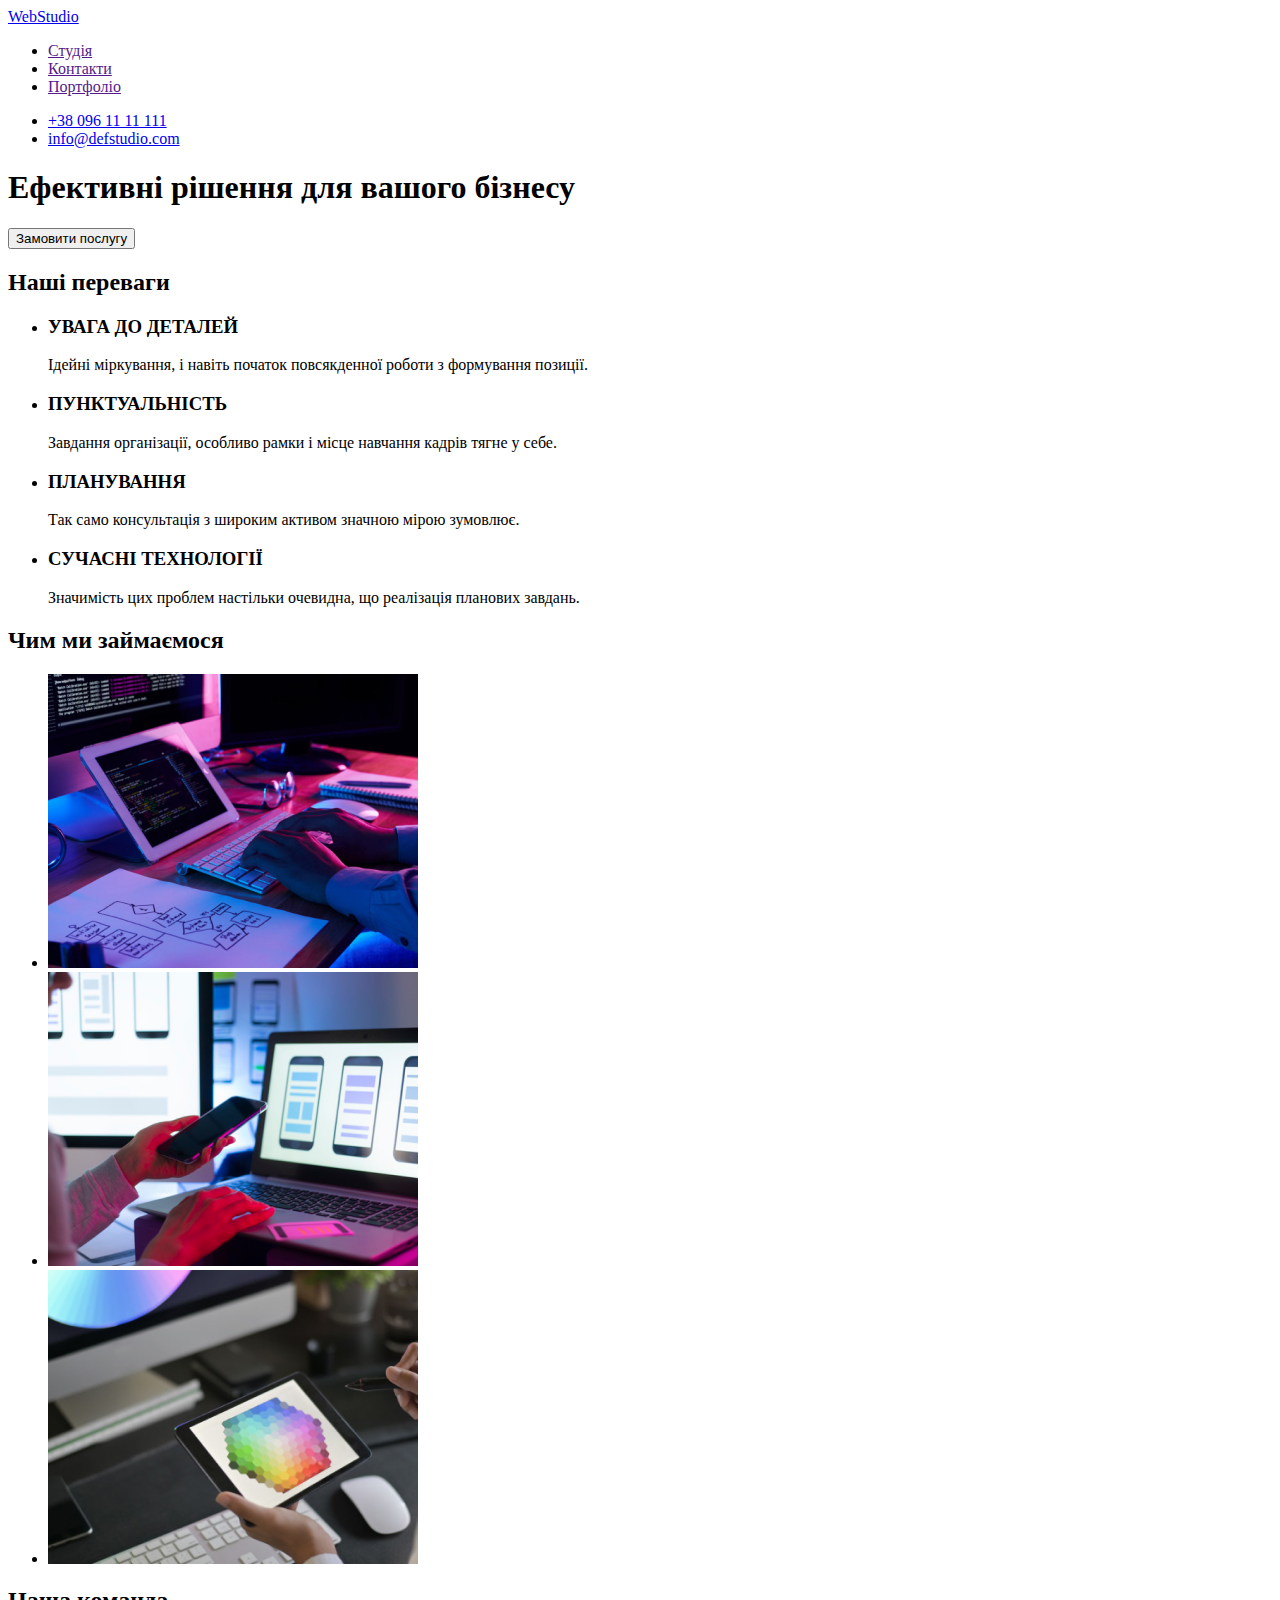
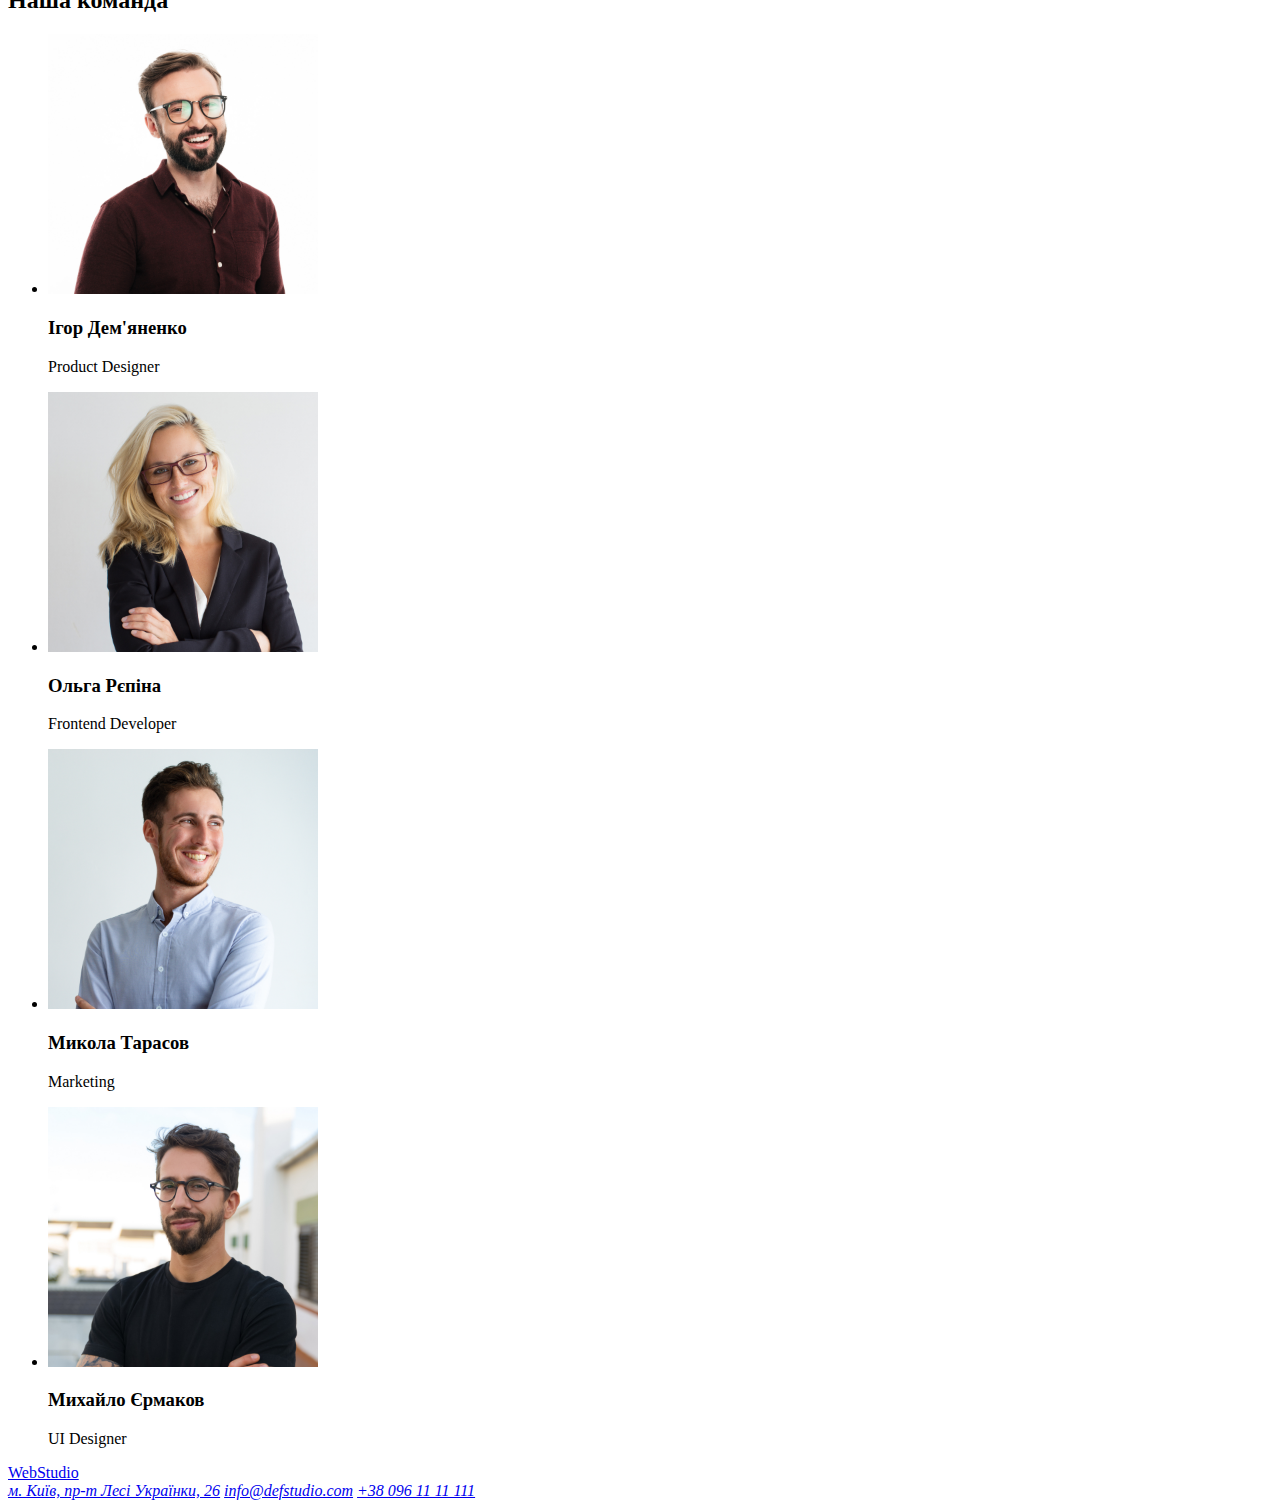
==== index.html @ a8e86a7c "adding required files" ====
<!DOCTYPE html>
<html lang="en">
<head>
    <meta charset="UTF-8">
    <meta http-equiv="X-UA-Compatible" content="IE=edge">
    <meta name="viewport" content="width=device-width, initial-scale=1.0">
    <title>Document</title>
</head>
<body>
    <header> 
        <nav>
            <a href="./index.html">
                WebStudio
            </a>
            <ul>
                <li>
                    <a href="">Студія</a>
                </li>
                <li>
                    <a href="">Контакти</a>
                </li>
                <li>
                    <a href="">Портфоліо</a>
                </li>
            </ul>
        </nav>
        <ul>
            <li>
                <a href="tel:+380961111111">+38 096 11 11 111</a>
            </li>
            <li>
                <a href="mailto:info@defstudio.com" lang="en">info@defstudio.com</a>
            </li>
        </ul>
    </header>
    <main>
        <section>
            <h1>Ефективні рішення для вашого бізнесу</h1>
            <button type ="button">Замовити послугу</button>
        </section>
        <section>
            <h2>Наші переваги</h2>
            <ul>
                <li>
                    <h3>УВАГА ДО ДЕТАЛЕЙ</h3>
                    <p>Ідейні міркування, і навіть початок повсякденної роботи з формування позиції.</p>
                </li>
                <li>
                    <h3>ПУНКТУАЛЬНІСТЬ</h3>
                    <p>Завдання організації, особливо рамки і місце навчання кадрів тягне у себе.</p>
                </li>
                <li>
                    <h3>ПЛАНУВАННЯ</h3>
                    <p>Так само консультація з широким активом значною мірою зумовлює.</p>
                </li>
                <li>
                    <h3>СУЧАСНІ ТЕХНОЛОГІЇ</h3>
                    <p>Значимість цих проблем настільки очевидна, що реалізація планових завдань.</p>
                </li>
            </ul>
        </section>
        <section>
            <h2>Чим ми займаємося</h2>
            <ul>
                <li>
                    <img src="./images/img.jpg" alt ="аналіз данних" height="294" width="370">
                </li>
                <li>
                    <img src="./images/img(1).jpg" alt="ПК" height="294" width="370">
                </li>
                <li>
                    <img src="./images/img(2).jpg" alt="Веб-дизайн" height="294" width="370">
                </li>
            </ul>
        </section>
        <section>
            <h2>Наша команда</h2>
            <ul>
                <li>
                    <img src="./images/ІгорДем'яненко.jpg" alt="Ігор Дем'яненко" width="270" height="260">
                    <h3>Ігор Дем'яненко</h3>
                    <p>Product Designer</p>
                </li>
                <li>
                    <img src="./images/ОльгаРєпіна.jpg" alt="Ольга Рєпіна" width="270" height="260">
                    <h3>Ольга Рєпіна</h3>
                    <p>Frontend Developer</p>
                </li>
                <li>
                    <img src="./images/МиколаТарасов.jpg" alt="Микола Тарасов" width="270" height="260">
                    <h3>Микола Тарасов</h3>
                    <p>Marketing</p>
                </li>
                <li>
                    <img src="./images/МихайлоЄрмаков.jpg" alt="Михайло Єрмаков" width="270" height="260">
                    <h3>Михайло Єрмаков</h3>
                    <p>UI Designer</p>
                </li>
            </ul>
        </section> 
    </main>
    <footer>
        <a href="./index.html">WebStudio</a>
        <address>
            <a href="https://goo.gl/maps/G3ArHWTdH6SZjQf66" target="_blank" rel="noreferrer noopener">м. Київ, пр-т Лесі Українки, 26</a>
            <a href="mailto:info@defstudio.com">info@defstudio.com</a>
            <a href="tel:+380961111111">+38 096 11 11 111</a>
        </address>
    </footer>
</body>
</html>
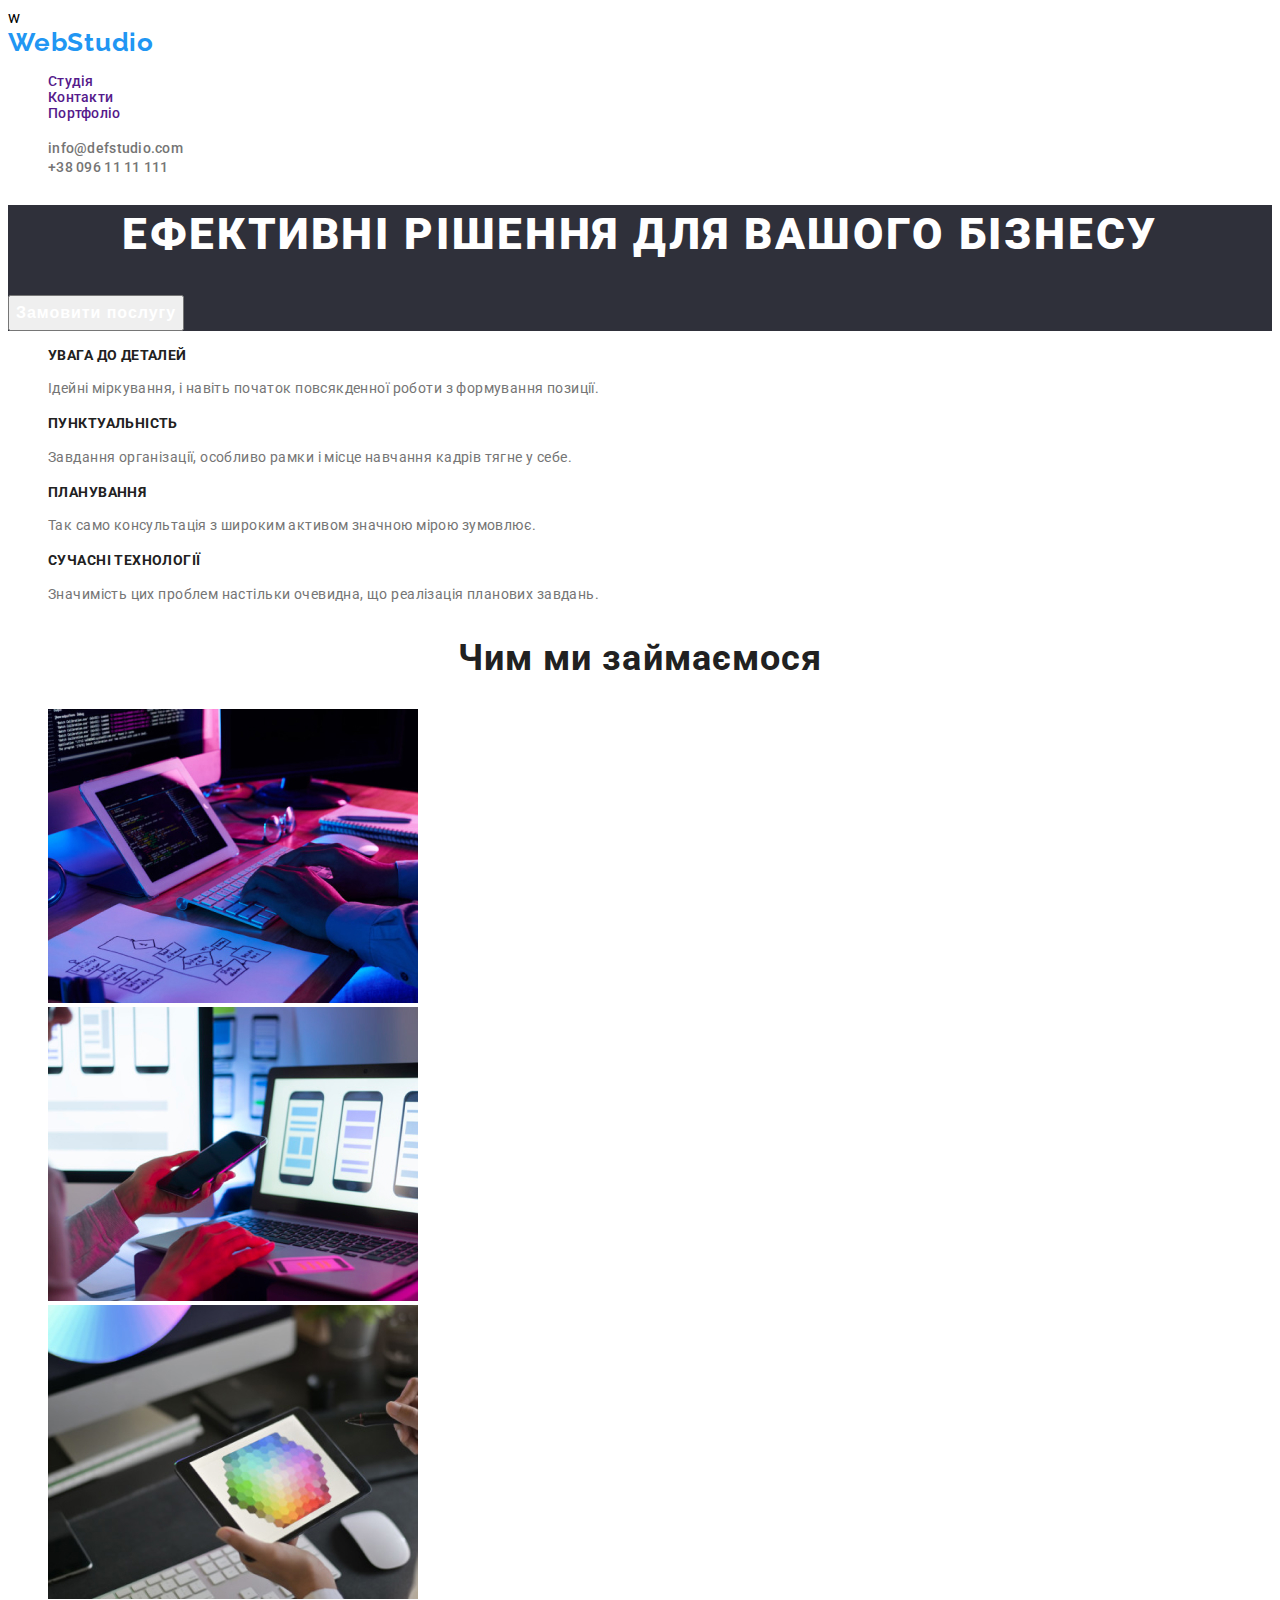
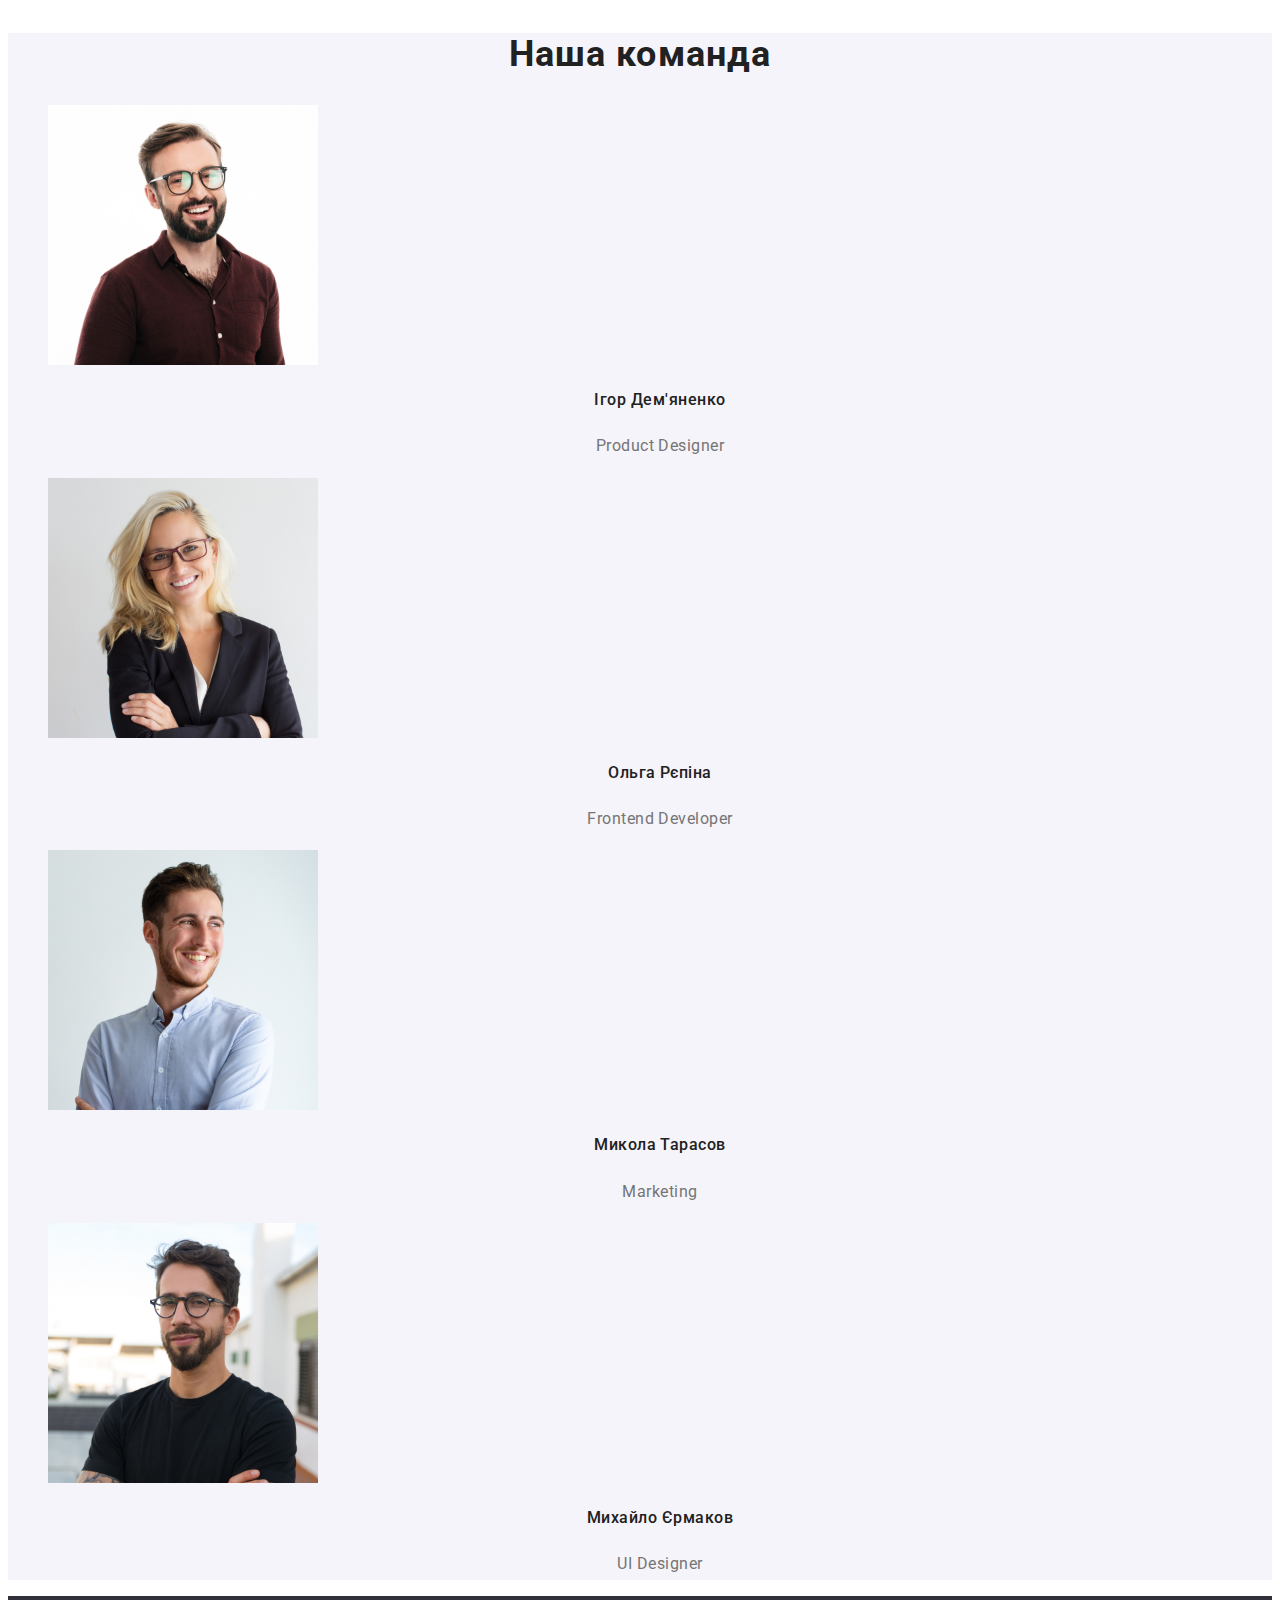
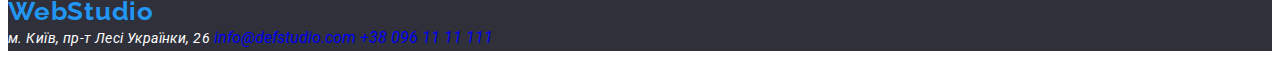
==== commit 43cbcd44: "css styles" ====
--- a/index.html
+++ b/index.html
@@ -1,67 +1,70 @@
 <!DOCTYPE html>
-<html lang="en">
+<html lang="en">w
 <head>
     <meta charset="UTF-8">
     <meta http-equiv="X-UA-Compatible" content="IE=edge">
     <meta name="viewport" content="width=device-width, initial-scale=1.0">
     <title>Document</title>
+    <link rel="preconnect" href="https://fonts.googleapis.com">
+    <link rel="preconnect" href="https://fonts.gstatic.com" crossorigin>
+    <link href="https://fonts.googleapis.com/css2?family=Raleway:wght@700&family=Roboto:wght@400;500;700;900&display=swap" rel="stylesheet">
+    <link rel="stylesheet" href="./css/styles.css" />
 </head>
 <body>
-    <header> 
+    <header class="header"> 
         <nav>
-            <a href="./index.html">
+            <a class="logo link" href="./index.html">
                 WebStudio
             </a>
-            <ul>
-                <li>
-                    <a href="">Студія</a>
+            <ul class="header-list list">
+                <li class="header-item">
+                    <a class="link" href="">Студія</a>
                 </li>
-                <li>
-                    <a href="">Контакти</a>
+                <li class="header-item">
+                    <a class="link" href="">Контакти</a>
                 </li>
-                <li>
-                    <a href="">Портфоліо</a>
+                <li class="header-item">
+                    <a class="link" href="">Портфоліо</a>
                 </li>
             </ul>
         </nav>
-        <ul>
+        <ul class="list">
             <li>
-                <a href="tel:+380961111111">+38 096 11 11 111</a>
+                <a class="header-mail link" href="mailto:info@defstudio.com" lang="en">info@defstudio.com</a>
             </li>
             <li>
-                <a href="mailto:info@defstudio.com" lang="en">info@defstudio.com</a>
+                <a class="header-tel link" href="tel:+380961111111">+38 096 11 11 111</a>
             </li>
         </ul>
     </header>
     <main>
-        <section>
-            <h1>Ефективні рішення для вашого бізнесу</h1>
-            <button type ="button">Замовити послугу</button>
+        <section class="hero">
+            <h1 class = "hero-title">Ефективні рішення для вашого бізнесу</h1>
+            <button class ="hero-button" type ="button">Замовити послугу</button>
         </section>
-        <section>
-            <h2>Наші переваги</h2>
-            <ul>
+        <section class="pros">
+            <ul class="pros-list list">
                 <li>
-                    <h3>УВАГА ДО ДЕТАЛЕЙ</h3>
-                    <p>Ідейні міркування, і навіть початок повсякденної роботи з формування позиції.</p>
+                    <h3 class="pros-title">УВАГА ДО ДЕТАЛЕЙ</h3>
+                    <p class="pros-text">Ідейні міркування, і навіть початок повсякденної роботи з формування позиції.</p>
                 </li>
                 <li>
-                    <h3>ПУНКТУАЛЬНІСТЬ</h3>
-                    <p>Завдання організації, особливо рамки і місце навчання кадрів тягне у себе.</p>
+                    <h3 class="pros-title">ПУНКТУАЛЬНІСТЬ</h3>
+                    <p class="pros-text">Завдання організації, особливо рамки і місце навчання кадрів тягне у себе.</p>
                 </li>
                 <li>
-                    <h3>ПЛАНУВАННЯ</h3>
-                    <p>Так само консультація з широким активом значною мірою зумовлює.</p>
+                    <h3 class="pros-title">ПЛАНУВАННЯ</h3>
+                    <p class="pros-text">Так само консультація з широким активом значною мірою зумовлює.</p>
                 </li>
                 <li>
-                    <h3>СУЧАСНІ ТЕХНОЛОГІЇ</h3>
-                    <p>Значимість цих проблем настільки очевидна, що реалізація планових завдань.</p>
+                    <h3 class="pros-title">СУЧАСНІ ТЕХНОЛОГІЇ</h3>
+                    <p class="pros-text">Значимість цих проблем настільки очевидна, що реалізація планових завдань.</p>
                 </li>
             </ul>
         </section>
-        <section>
-            <h2>Чим ми займаємося</h2>
-            <ul>
+        <section class="ouroccupation">
+            <h2 class = "ouroccupation-title">Чим ми займаємося</h2>
+            <ul class="list">
                 <li>
                     <img src="./images/img.jpg" alt ="аналіз данних" height="294" width="370">
                 </li>
@@ -73,38 +76,38 @@
                 </li>
             </ul>
         </section>
-        <section>
-            <h2>Наша команда</h2>
-            <ul>
-                <li>
+        <section class="team">
+            <h2 class="team-title">Наша команда</h2>
+            <ul class="team-list list">
+                <li class ="team-list-item">
                     <img src="./images/ІгорДем'яненко.jpg" alt="Ігор Дем'яненко" width="270" height="260">
-                    <h3>Ігор Дем'яненко</h3>
-                    <p>Product Designer</p>
+                    <h3 class ="team-list-item-name">Ігор Дем'яненко</h3>
+                    <p class ="team-list-item-text">Product Designer</p>
                 </li>
-                <li>
+                <li class ="team-list-item">
                     <img src="./images/ОльгаРєпіна.jpg" alt="Ольга Рєпіна" width="270" height="260">
-                    <h3>Ольга Рєпіна</h3>
-                    <p>Frontend Developer</p>
+                    <h3 class ="team-list-item-name">Ольга Рєпіна</h3>
+                    <p class ="team-list-item-text">Frontend Developer</p>
                 </li>
-                <li>
+                <li class ="team-list-item">
                     <img src="./images/МиколаТарасов.jpg" alt="Микола Тарасов" width="270" height="260">
-                    <h3>Микола Тарасов</h3>
-                    <p>Marketing</p>
+                    <h3 class ="team-list-item-name">Микола Тарасов</h3>
+                    <p class ="team-list-item-text">Marketing</p>
                 </li>
-                <li>
+                <li class ="team-list-item">
                     <img src="./images/МихайлоЄрмаков.jpg" alt="Михайло Єрмаков" width="270" height="260">
-                    <h3>Михайло Єрмаков</h3>
-                    <p>UI Designer</p>
+                    <h3 class ="team-list-item-name">Михайло Єрмаков</h3>
+                    <p class ="team-list-item-text">UI Designer</p>
                 </li>
             </ul>
         </section> 
     </main>
-    <footer>
-        <a href="./index.html">WebStudio</a>
-        <address>
-            <a href="https://goo.gl/maps/G3ArHWTdH6SZjQf66" target="_blank" rel="noreferrer noopener">м. Київ, пр-т Лесі Українки, 26</a>
-            <a href="mailto:info@defstudio.com">info@defstudio.com</a>
-            <a href="tel:+380961111111">+38 096 11 11 111</a>
+    <footer class="footer">
+        <a class="logo link" href="./index.html">WebStudio</a>
+        <address class="address">
+            <a class="address-maps link address-item" href="https://goo.gl/maps/G3ArHWTdH6SZjQf66" target="_blank" rel="noreferrer noopener">м. Київ, пр-т Лесі Українки, 26</a>
+            <a class="address-mail link address-item" href="mailto:info@defstudio.com">info@defstudio.com</a>
+            <a class="address-tel link address-item" href="tel:+380961111111">+38 096 11 11 111</a>
         </address>
     </footer>
 </body>
--- a/css/styles.css
+++ b/css/styles.css
@@ -0,0 +1,177 @@
+body {
+    font-family: 'Roboto', sans-serif;
+}
+
+.header {
+    background-color: #FFFFFF;
+}
+
+.logo {
+    font-family: 'Raleway';
+    font-style: normal;
+    font-weight: 700;
+    font-size: 26px;
+    line-height: 1.19;
+    letter-spacing: 0.03em;
+    color: #2196F3;
+}
+
+.header-item {
+    font-weight: 500;
+    font-size: 14px;
+    line-height: 1.14;
+    letter-spacing: 0.02em;
+    color: #212121;
+}
+
+.header-item:hover {
+    color: #2196F3;
+}
+
+.header-item:focus {
+    color: #2196F3;
+}
+
+.header-mail {
+    font-weight: 500;
+    font-size: 14px;
+    line-height: 1.14;
+    letter-spacing: 0.02em;
+    color: #757575;
+}
+
+.header-mail:hover {
+    color: #2196F3;
+}
+
+.header-mail:focus {
+    color: #2196F3;
+}
+
+.header-tel {
+    font-weight: 500;
+    font-size: 14px;
+    line-height: 1.14;
+    letter-spacing: 0.02em;
+    color: #757575;
+}
+
+.header-tel:hover {
+    color: #2196F3;
+}
+
+.header-tel:focus {
+    color: #2196F3;
+}
+
+.hero {
+    background-color:#2F303A;
+}
+
+.hero-title {
+    font-style: normal;
+    font-weight: 900;
+    font-size: 44px;
+    line-height: 1.36;
+    text-align: center;
+    letter-spacing: 0.06em;
+    text-transform: uppercase;
+    color: #FFFFFF;
+}
+
+.hero-button {
+    font-weight: 700;
+    font-size: 16px;
+    line-height: 1.88;
+    display: flex;
+    align-items: center;
+    text-align: center;
+    letter-spacing: 0.06em;
+    color: #FFFFFF;
+}
+
+.pros {
+    background-color: #FFFFFF;
+}
+
+.pros-title {
+    font-size: 14px;
+    line-height: 1.19;
+    letter-spacing: 0.03em;
+    text-transform: uppercase;
+    color: #212121;
+}
+
+.pros-text {
+    font-size: 14px;
+    line-height: 1.71;
+    letter-spacing: 0.03em;
+    color: #757575;
+}
+
+.ouroccupation-title {
+    font-weight: 700;
+    font-size: 36px;
+    line-height: 1.17;
+    text-align: center;
+    letter-spacing: 0.03em;
+    color: #212121;
+}
+
+.team {
+    background-color: #F5F4FA;
+}
+
+.team-title {
+    font-weight: 700;
+    font-size: 36px;
+    line-height: 1.17;
+    text-align: center;
+    letter-spacing: 0.03em;
+    color: #212121;
+}
+
+.team-list-item-name {
+    font-weight: 500;
+    font-size: 16px;
+    line-height: 1.9;
+    text-align: center;
+    letter-spacing: 0.03em;
+    color: #212121;
+}
+
+.team-list-item-text {
+    font-size: 16px;
+    line-height: 1.9;
+    text-align: center;
+    letter-spacing: 0.03em;
+    color: #757575;
+}
+
+.list {
+    list-style: none;
+}
+
+.link {
+    text-decoration: none;
+}
+
+.footer {
+    background-color: #2F303A;
+}
+
+.address-maps {
+    font-size: 14px;
+    line-height: 1.71;
+    letter-spacing: 0.03em;
+    color: #FFFFFF;
+}
+
+.address-item:hover {
+    color: #2196F3;
+}
+
+.address-item:focus {
+    color: #2196F3;
+}
+
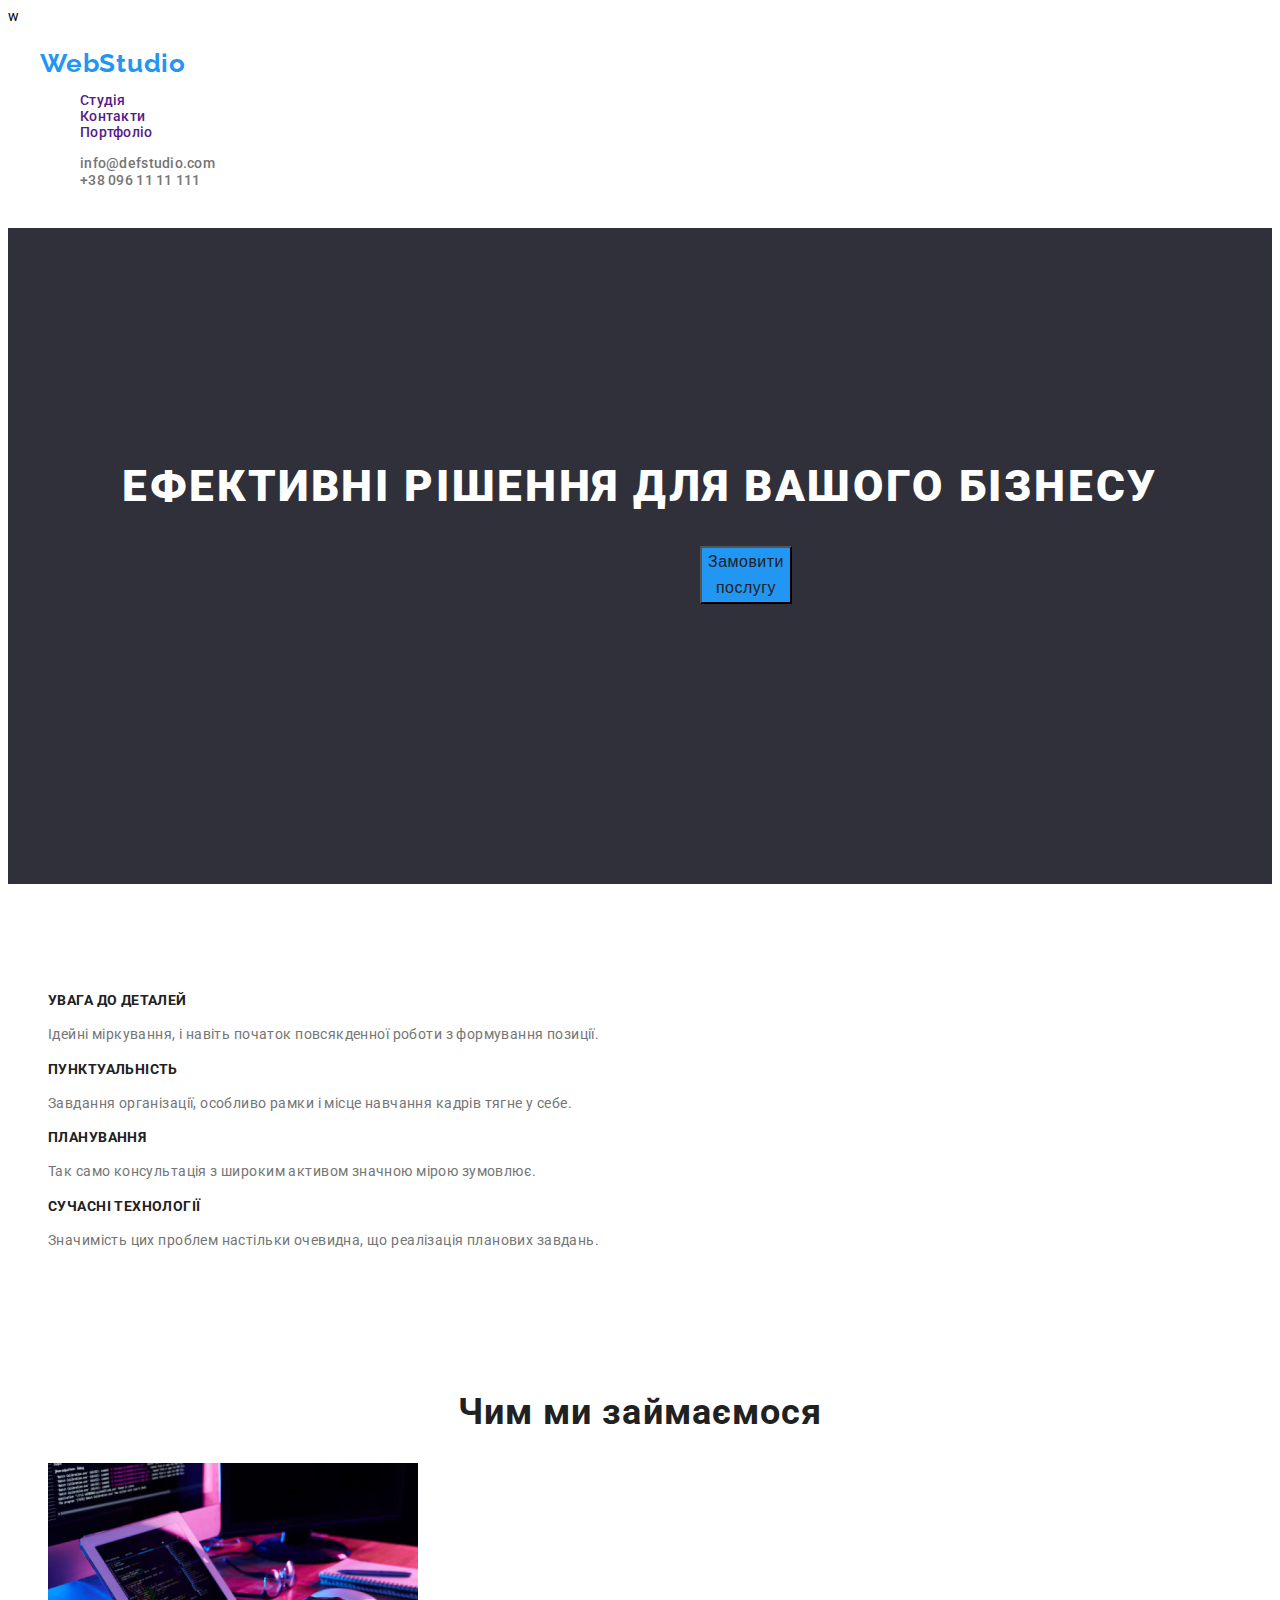
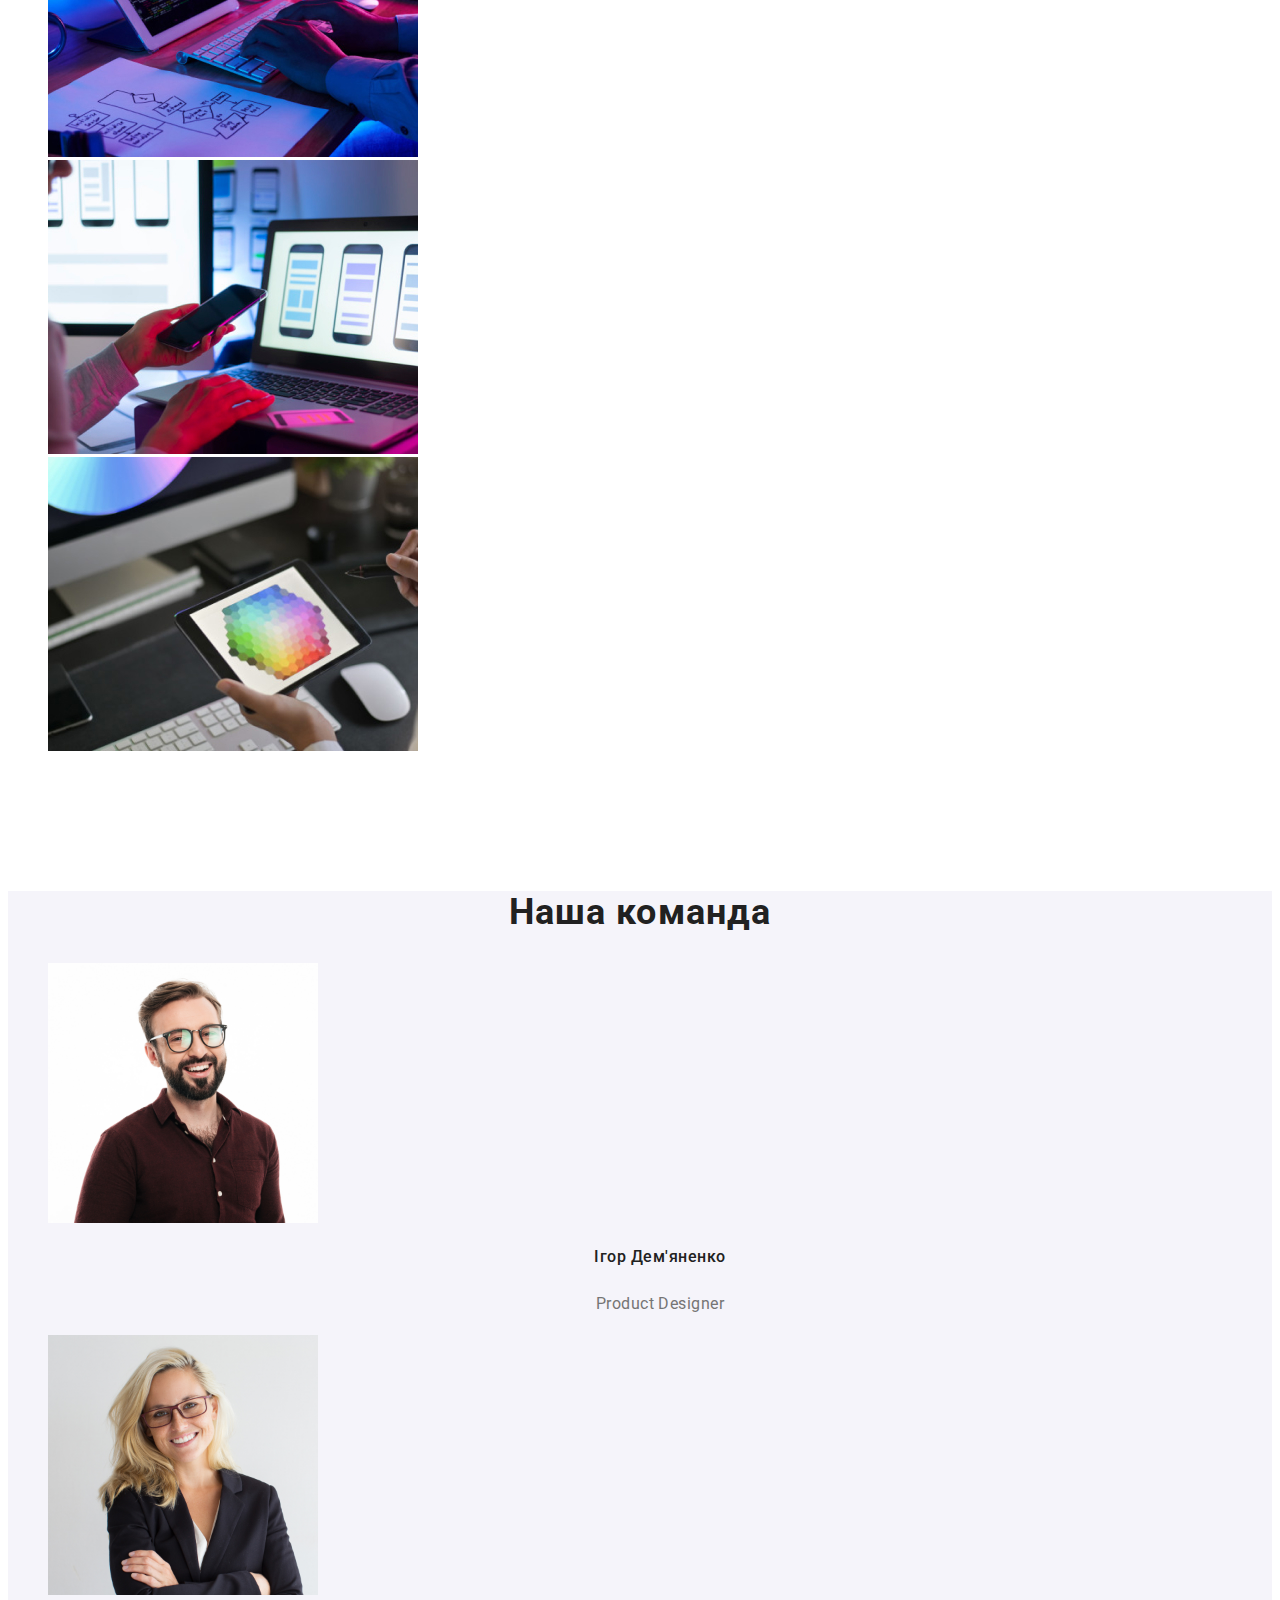
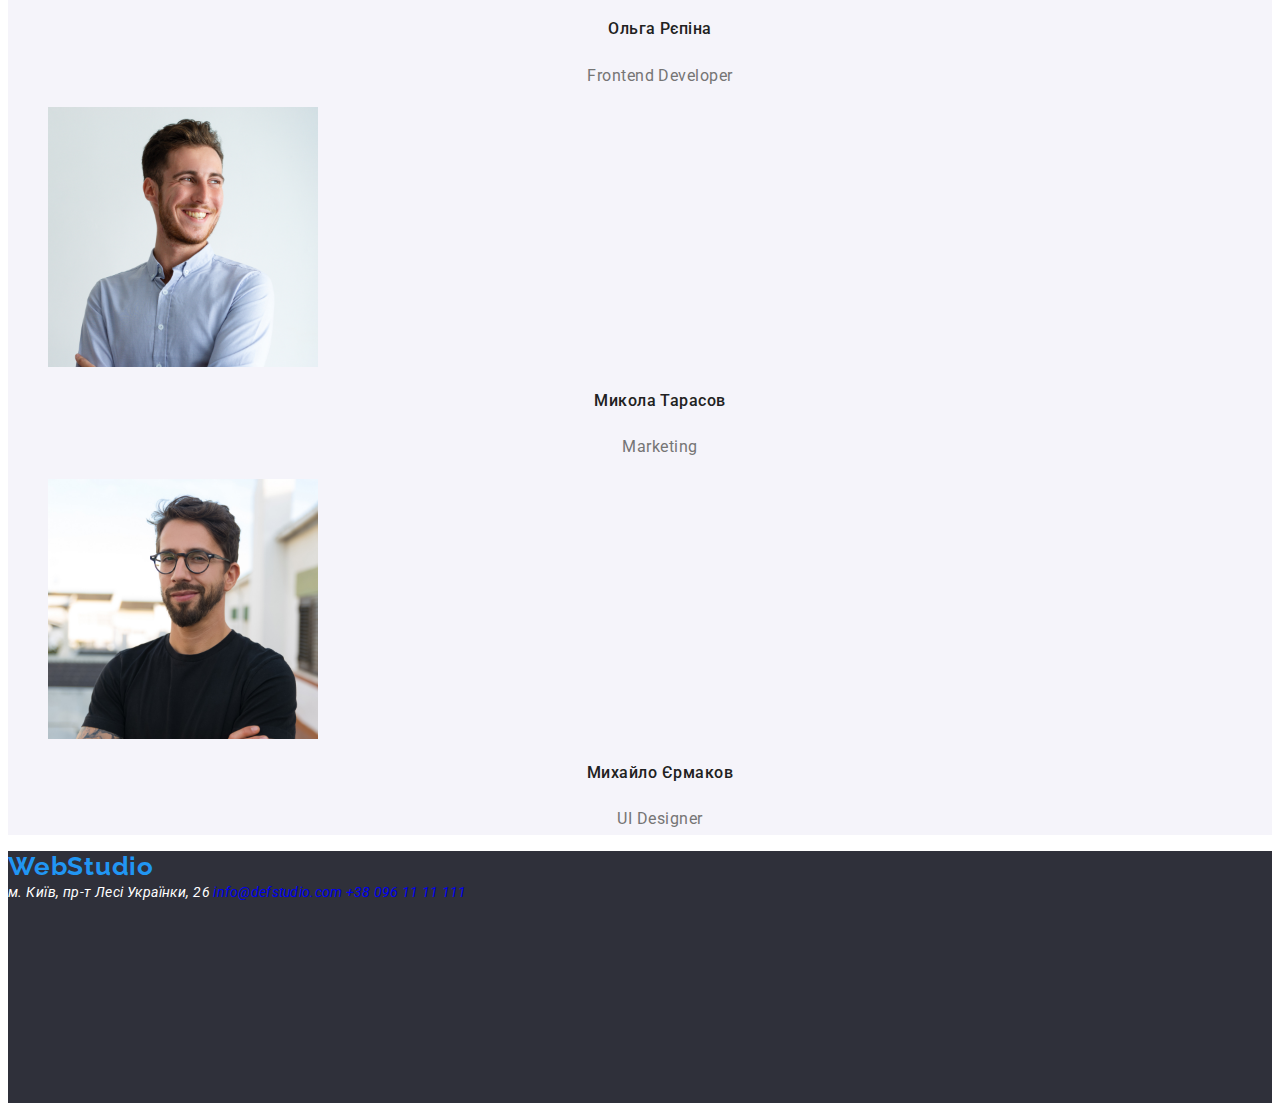
==== commit addddcc5: "geometry added" ====
--- a/index.html
+++ b/index.html
@@ -12,35 +12,37 @@
 </head>
 <body>
     <header class="header"> 
-        <nav>
-            <a class="logo link" href="./index.html">
-                WebStudio
-            </a>
-            <ul class="header-list list">
-                <li class="header-item">
-                    <a class="link" href="">Студія</a>
+        <div class="container">
+            <nav>
+                <a class="logo link" href="./index.html">
+                    WebStudio
+                </a>
+                <ul class="header-list list">
+                    <li class="header-item">
+                        <a class="link" href="">Студія</a>
+                    </li>
+                    <li class="header-item">
+                        <a class="link" href="">Контакти</a>
+                    </li>
+                    <li class="header-item">
+                        <a class="link" href="">Портфоліо</a>
+                    </li>
+                </ul>
+            </nav>
+            <ul class="list">
+                <li>
+                    <a class="header-mail link" href="mailto:info@defstudio.com" lang="en">info@defstudio.com</a>
                 </li>
-                <li class="header-item">
-                    <a class="link" href="">Контакти</a>
-                </li>
-                <li class="header-item">
-                    <a class="link" href="">Портфоліо</a>
+                <li>
+                    <a class="header-tel link" href="tel:+380961111111">+38 096 11 11 111</a>
                 </li>
             </ul>
-        </nav>
-        <ul class="list">
-            <li>
-                <a class="header-mail link" href="mailto:info@defstudio.com" lang="en">info@defstudio.com</a>
-            </li>
-            <li>
-                <a class="header-tel link" href="tel:+380961111111">+38 096 11 11 111</a>
-            </li>
-        </ul>
+        </div>
     </header>
     <main>
-        <section class="hero">
+        <section class="hero-section">
             <h1 class = "hero-title">Ефективні рішення для вашого бізнесу</h1>
-            <button class ="hero-button" type ="button">Замовити послугу</button>
+            <button class ="hero-section-button" type ="button">Замовити послугу</button>
         </section>
         <section class="pros">
             <ul class="pros-list list">
--- a/css/styles.css
+++ b/css/styles.css
@@ -1,71 +1,25 @@
+:root {
+    --hypertext-color:#2196F3;
+    --text-color:#757575;
+}
+
 body {
     font-family: 'Roboto', sans-serif;
+    letter-spacing: 0.02em;
+    background-color: #FFFFFF;
+    font-size: 14px;
 }
 
 .header {
     background-color: #FFFFFF;
-}
-
-.logo {
-    font-family: 'Raleway';
-    font-style: normal;
-    font-weight: 700;
-    font-size: 26px;
-    line-height: 1.19;
-    letter-spacing: 0.03em;
-    color: #2196F3;
-}
-
-.header-item {
-    font-weight: 500;
-    font-size: 14px;
-    line-height: 1.14;
-    letter-spacing: 0.02em;
-    color: #212121;
-}
-
-.header-item:hover {
-    color: #2196F3;
-}
-
-.header-item:focus {
-    color: #2196F3;
-}
-
-.header-mail {
-    font-weight: 500;
-    font-size: 14px;
-    line-height: 1.14;
-    letter-spacing: 0.02em;
-    color: #757575;
-}
-
-.header-mail:hover {
-    color: #2196F3;
-}
-
-.header-mail:focus {
-    color: #2196F3;
-}
-
-.header-tel {
-    font-weight: 500;
-    font-size: 14px;
-    line-height: 1.14;
-    letter-spacing: 0.02em;
-    color: #757575;
-}
-
-.header-tel:hover {
-    color: #2196F3;
-}
-
-.header-tel:focus {
-    color: #2196F3;
-}
-
-.hero {
+    padding-top: 24px;
+    padding-bottom: 25px;
+}
+
+.hero-section {
     background-color:#2F303A;
+    padding-top: 200px;
+    padding-bottom: 280px;
 }
 
 .hero-title {
@@ -79,6 +33,101 @@
     color: #FFFFFF;
 }
 
+.hero-section-button {
+    font-weight: 500;
+    font-size: 16px;
+    line-height: 1.62;
+    text-align: center;
+    letter-spacing: 0.03em;
+    color: #212121;
+    padding: 10 32;
+    background-color: #2196F3;
+    margin-left: 692px;
+    margin-right: 692px;
+}
+
+.examples {
+    background-color: #F5F5F5;
+}
+
+.examples-header {
+    font-weight: 700;
+    font-size: 18px;
+    line-height: 2;
+    letter-spacing: 0.06em;
+    color: #212121;
+}
+
+.examples-paragraph {
+    font-weight: 400;
+    font-size: 16px;
+    line-height: 1.88;
+    letter-spacing: 0.03em;
+    color: #757575;
+}
+
+
+
+.logo {
+    font-family: 'Raleway';
+    font-style: normal;
+    font-weight: 700;
+    font-size: 26px;
+    line-height: 1.19;
+    letter-spacing: 0.03em;
+    color: var(--hypertext-color);
+}
+
+.header-item {
+    font-weight: 500;
+    font-size: 14px;
+    line-height: 1.14;
+    color: #212121;
+}
+
+.header-item:hover {
+    color: var(--hypertext-color);
+}
+
+.header-item:focus {
+    color: var(--hypertext-color);
+}
+
+.header-mail {
+    font-weight: 500;
+    font-size: 14px;
+    line-height: 1.14;
+    color: var(--text-color);
+}
+
+.header-mail:hover {
+    color: var(--hypertext-color);
+}
+
+.header-mail:focus {
+    color: var(--hypertext-color);
+}
+
+.header-tel {
+    font-weight: 500;
+    font-size: 14px;
+    line-height: 1.14;
+    color: var(--text-color);
+}
+
+.header-tel:hover {
+    color: #2196F3;
+}
+
+.header-tel:focus {
+    color: #2196F3;
+}
+
+.hero {
+    background-color:#2F303A;
+}
+
+
 .hero-button {
     font-weight: 700;
     font-size: 16px;
@@ -92,6 +141,8 @@
 
 .pros {
     background-color: #FFFFFF;
+    padding-top: 94px;
+    padding-bottom: 94px;
 }
 
 .pros-title {
@@ -106,7 +157,12 @@
     font-size: 14px;
     line-height: 1.71;
     letter-spacing: 0.03em;
-    color: #757575;
+    color: var(--text-color);
+}
+
+.ouroccupation {
+    background-color: #FFFFFF;
+    padding-bottom: 94px;
 }
 
 .ouroccupation-title {
@@ -120,6 +176,9 @@
 
 .team {
     background-color: #F5F4FA;
+    padding-bottom: 0px;
+    padding-top: 0px;
+    margin-bottom: 0px;
 }
 
 .team-title {
@@ -145,7 +204,7 @@
     line-height: 1.9;
     text-align: center;
     letter-spacing: 0.03em;
-    color: #757575;
+    color: var(--text-color);
 }
 
 .list {
@@ -158,6 +217,7 @@
 
 .footer {
     background-color: #2F303A;
+    height: 252px;
 }
 
 .address-maps {
@@ -168,10 +228,18 @@
 }
 
 .address-item:hover {
-    color: #2196F3;
+    color: var(--hypertext-color);
 }
 
 .address-item:focus {
-    color: #2196F3;
-}
-
+    color: var(--hypertext-color);
+}
+
+.container {
+    width: 1200px;
+    padding-left: 15px;
+    padding-right: 15px;
+    margin: 0 auto;
+}
+
+
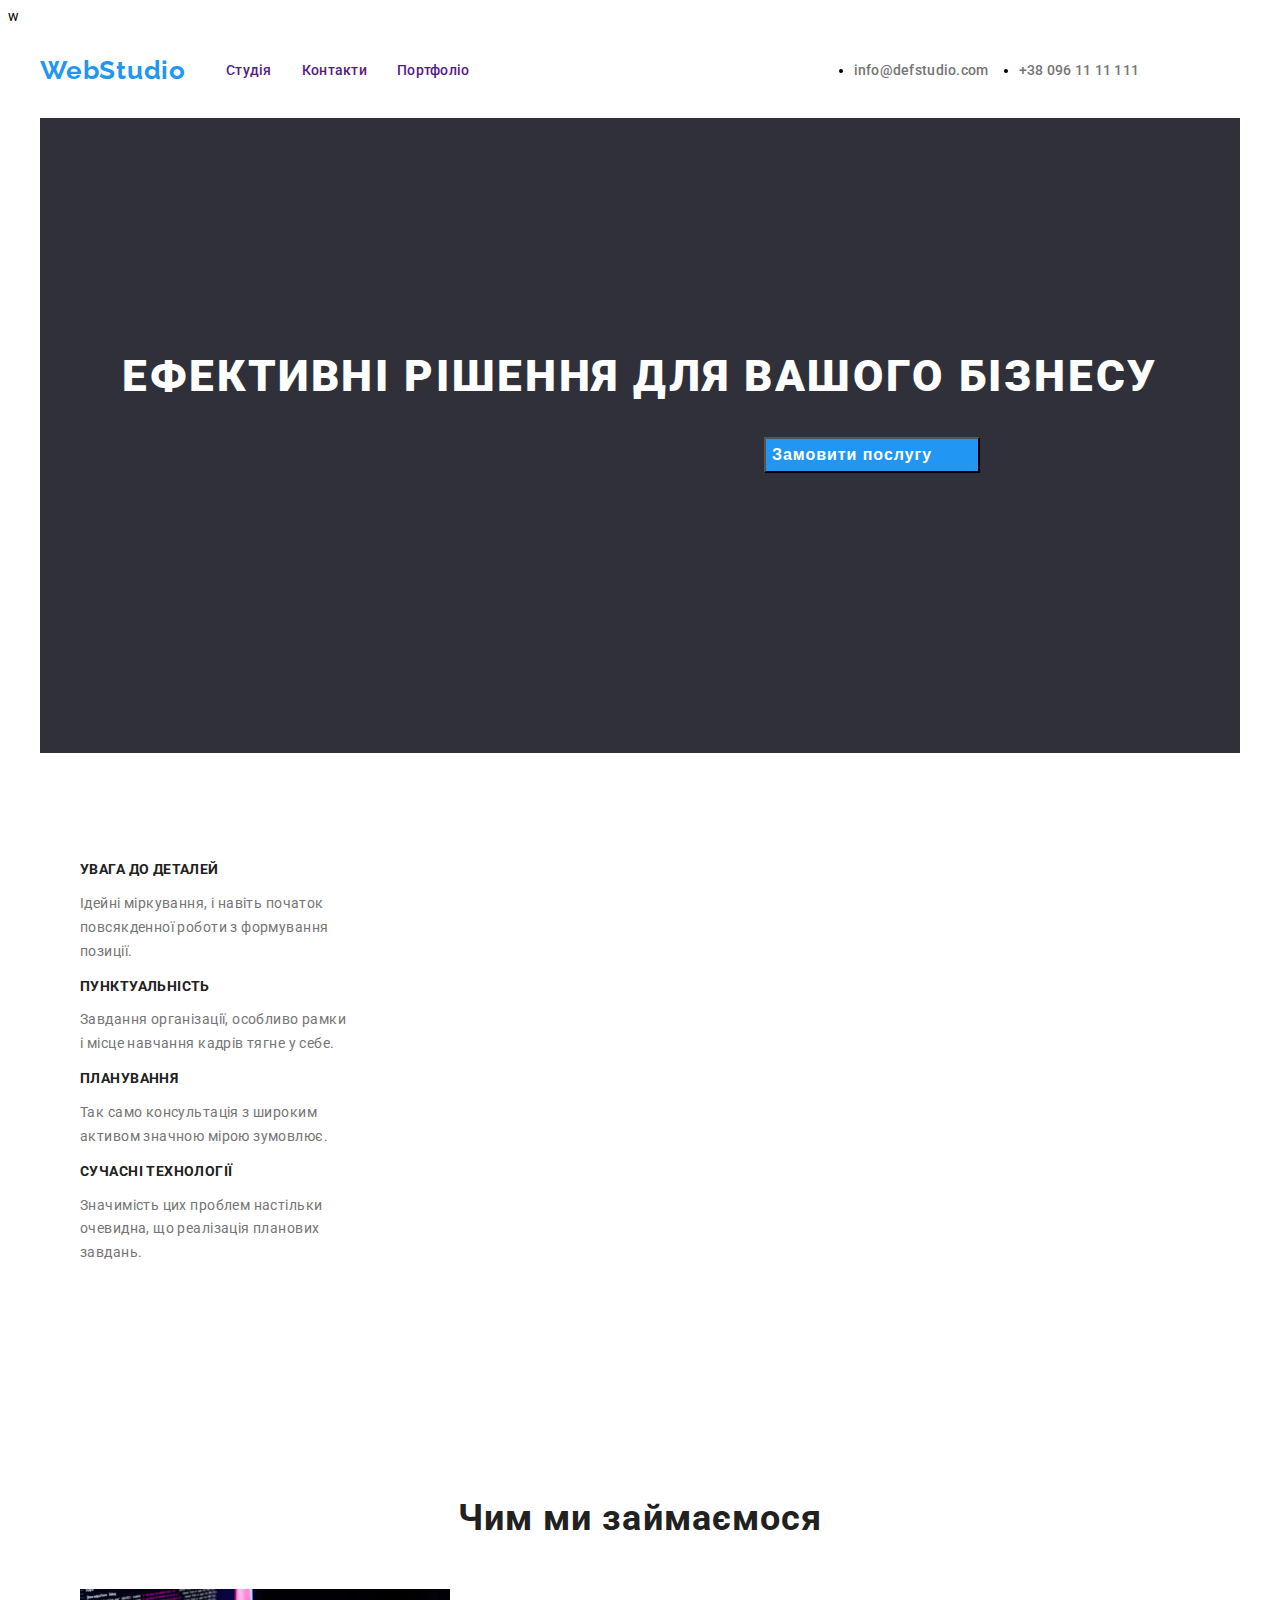
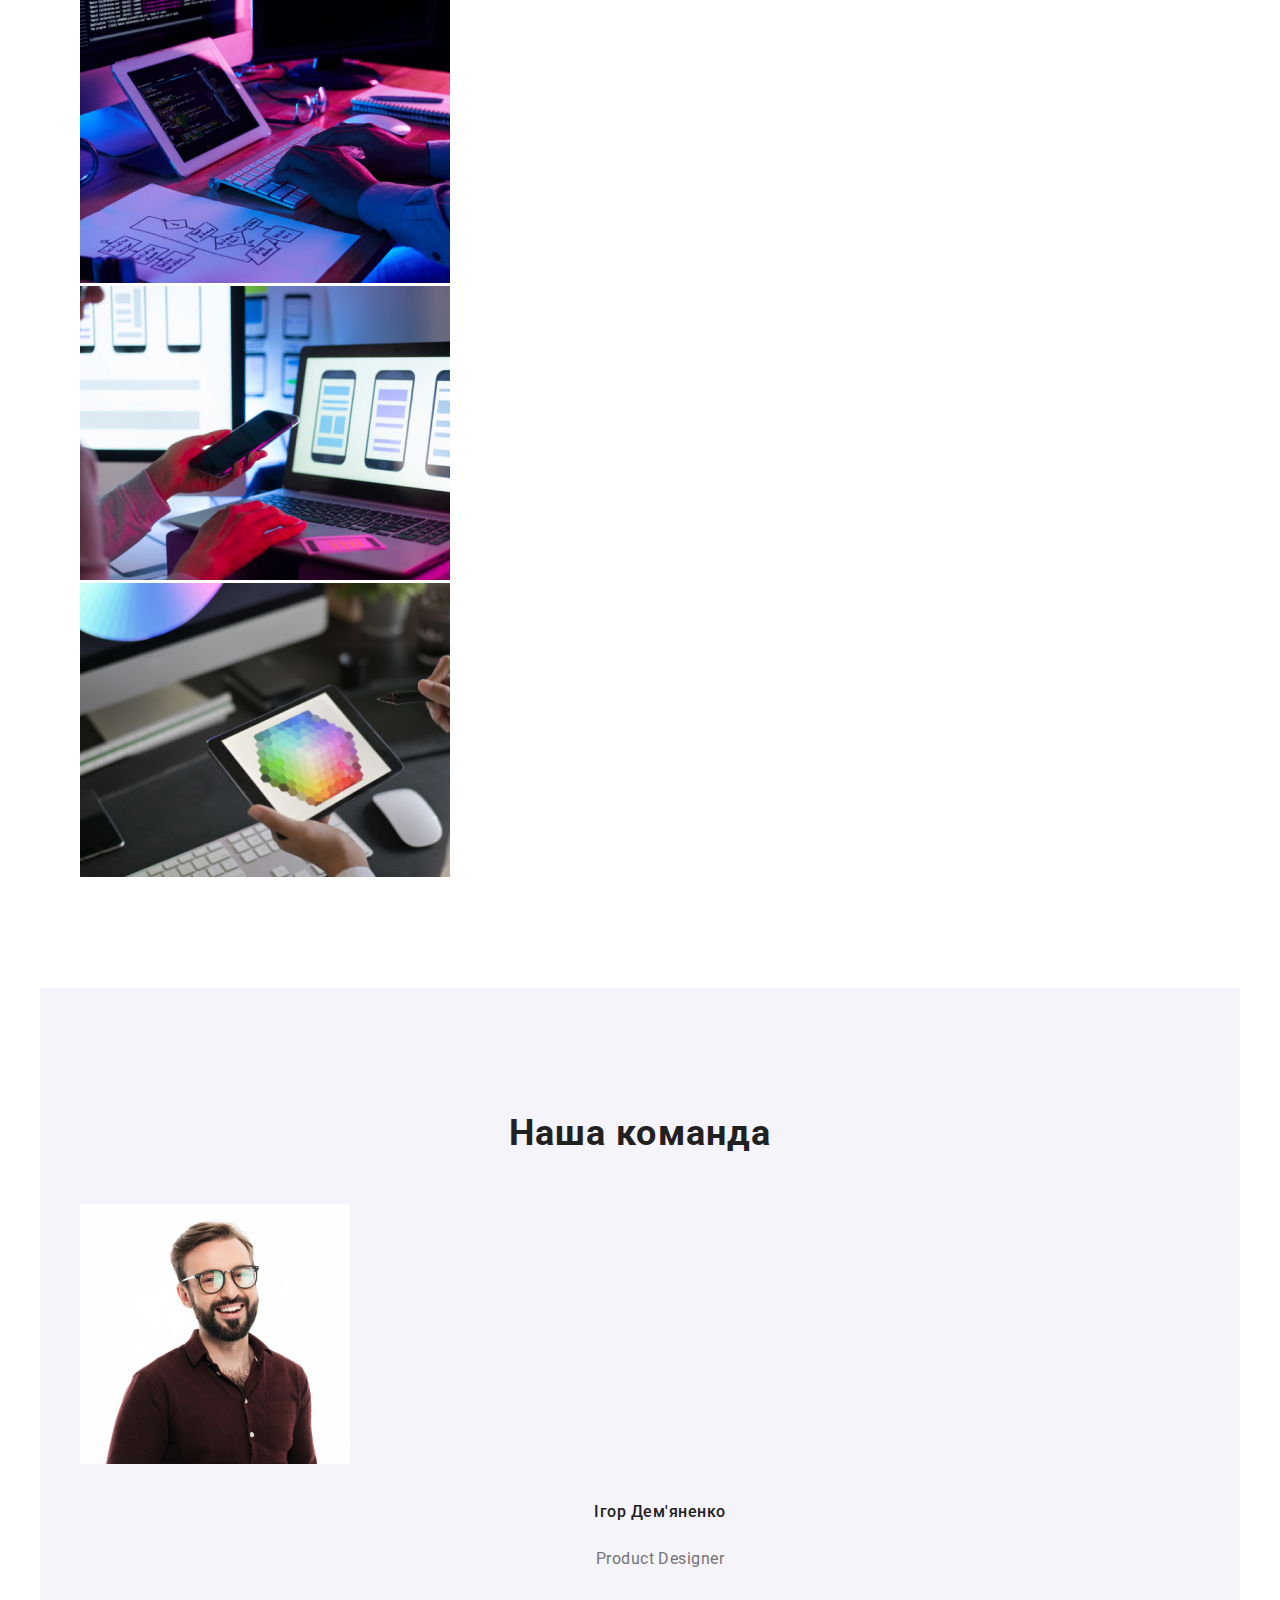
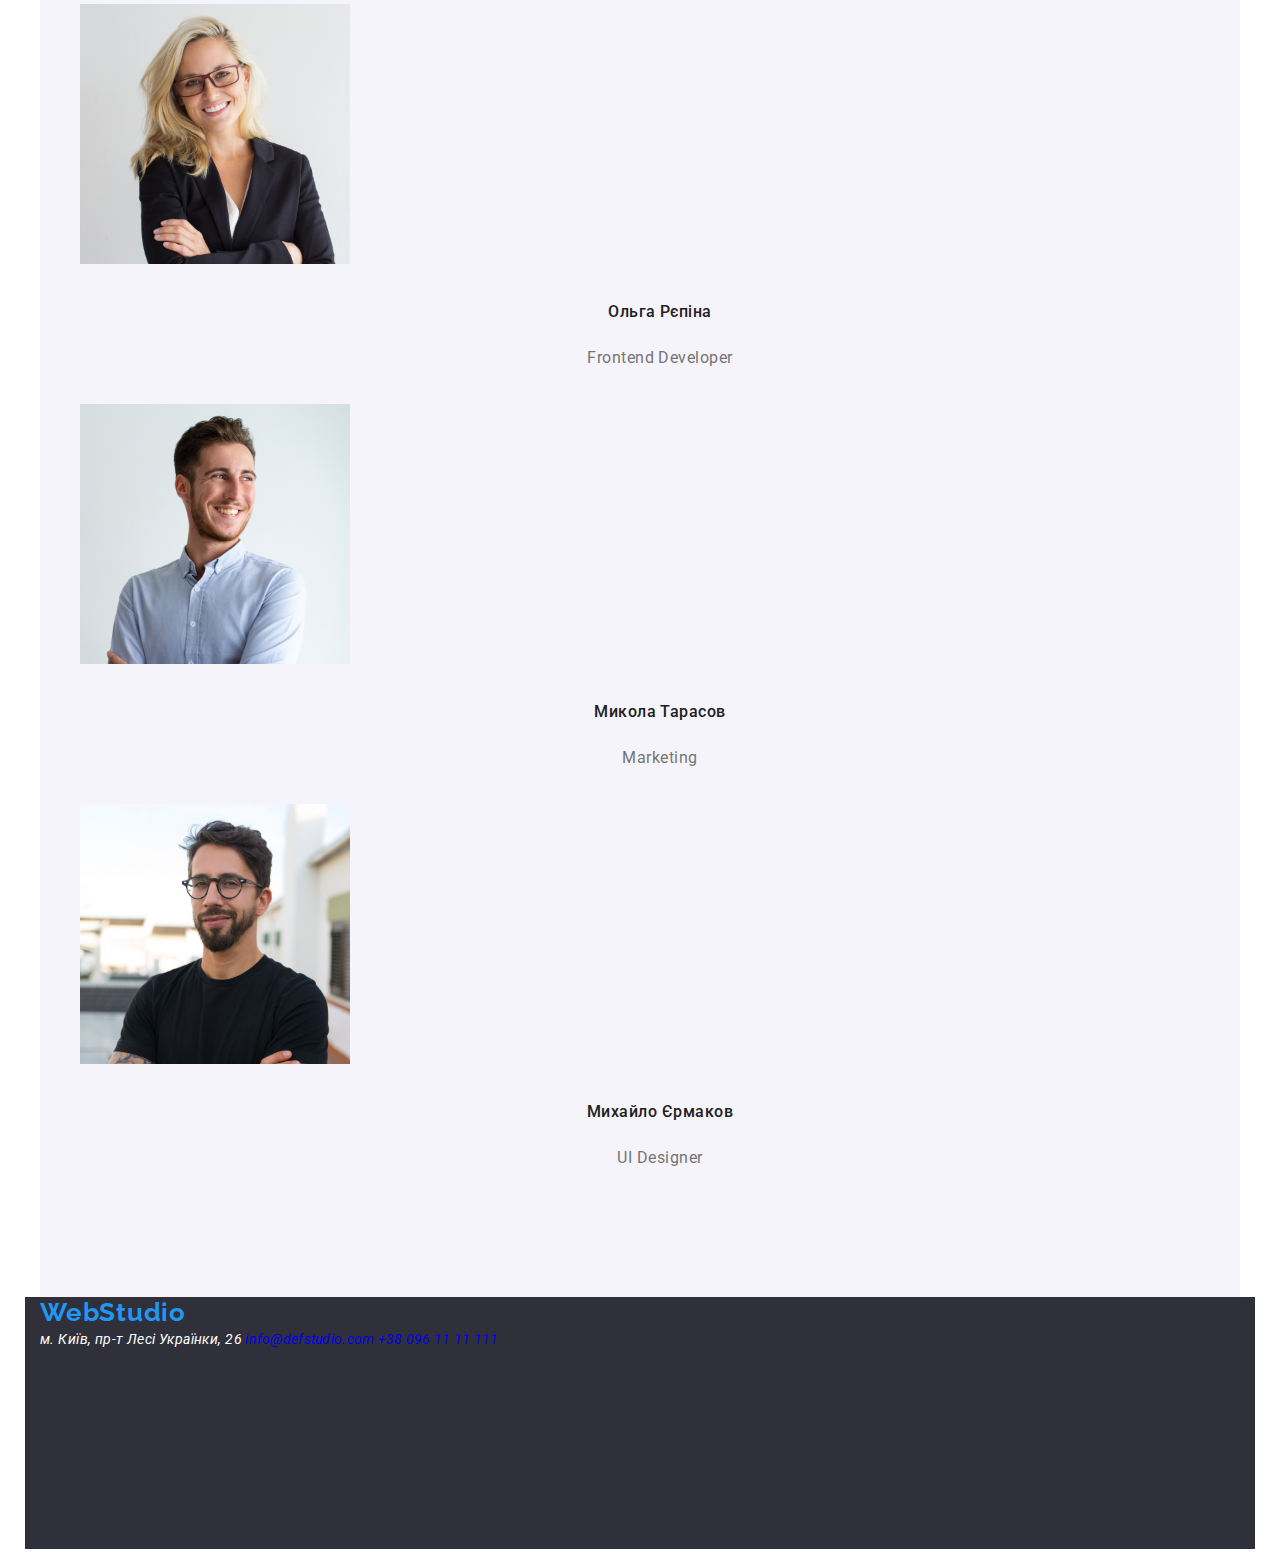
==== commit be5f67f9: "positioning added" ====
--- a/index.html
+++ b/index.html
@@ -13,7 +13,7 @@
 <body>
     <header class="header"> 
         <div class="container">
-            <nav>
+            <nav class="header-navigation"> 
                 <a class="logo link" href="./index.html">
                     WebStudio
                 </a>
@@ -28,83 +28,91 @@
                         <a class="link" href="">Портфоліо</a>
                     </li>
                 </ul>
+                <ul class="header-list">
+                    <li>
+                        <a class="header-mail link" href="mailto:info@defstudio.com" lang="en">info@defstudio.com</a>
+                    </li>
+                    <li>
+                        <a class="header-tel link" href="tel:+380961111111">+38 096 11 11 111</a>
+                    </li>
+                </ul>
             </nav>
-            <ul class="list">
-                <li>
-                    <a class="header-mail link" href="mailto:info@defstudio.com" lang="en">info@defstudio.com</a>
-                </li>
-                <li>
-                    <a class="header-tel link" href="tel:+380961111111">+38 096 11 11 111</a>
-                </li>
-            </ul>
         </div>
     </header>
     <main>
-        <section class="hero-section">
-            <h1 class = "hero-title">Ефективні рішення для вашого бізнесу</h1>
-            <button class ="hero-section-button" type ="button">Замовити послугу</button>
-        </section>
-        <section class="pros">
-            <ul class="pros-list list">
-                <li>
-                    <h3 class="pros-title">УВАГА ДО ДЕТАЛЕЙ</h3>
-                    <p class="pros-text">Ідейні міркування, і навіть початок повсякденної роботи з формування позиції.</p>
-                </li>
-                <li>
-                    <h3 class="pros-title">ПУНКТУАЛЬНІСТЬ</h3>
-                    <p class="pros-text">Завдання організації, особливо рамки і місце навчання кадрів тягне у себе.</p>
-                </li>
-                <li>
-                    <h3 class="pros-title">ПЛАНУВАННЯ</h3>
-                    <p class="pros-text">Так само консультація з широким активом значною мірою зумовлює.</p>
-                </li>
-                <li>
-                    <h3 class="pros-title">СУЧАСНІ ТЕХНОЛОГІЇ</h3>
-                    <p class="pros-text">Значимість цих проблем настільки очевидна, що реалізація планових завдань.</p>
-                </li>
-            </ul>
-        </section>
-        <section class="ouroccupation">
-            <h2 class = "ouroccupation-title">Чим ми займаємося</h2>
-            <ul class="list">
-                <li>
-                    <img src="./images/img.jpg" alt ="аналіз данних" height="294" width="370">
-                </li>
-                <li>
-                    <img src="./images/img(1).jpg" alt="ПК" height="294" width="370">
-                </li>
-                <li>
-                    <img src="./images/img(2).jpg" alt="Веб-дизайн" height="294" width="370">
-                </li>
-            </ul>
-        </section>
-        <section class="team">
-            <h2 class="team-title">Наша команда</h2>
-            <ul class="team-list list">
-                <li class ="team-list-item">
-                    <img src="./images/ІгорДем'яненко.jpg" alt="Ігор Дем'яненко" width="270" height="260">
-                    <h3 class ="team-list-item-name">Ігор Дем'яненко</h3>
-                    <p class ="team-list-item-text">Product Designer</p>
-                </li>
-                <li class ="team-list-item">
-                    <img src="./images/ОльгаРєпіна.jpg" alt="Ольга Рєпіна" width="270" height="260">
-                    <h3 class ="team-list-item-name">Ольга Рєпіна</h3>
-                    <p class ="team-list-item-text">Frontend Developer</p>
-                </li>
-                <li class ="team-list-item">
-                    <img src="./images/МиколаТарасов.jpg" alt="Микола Тарасов" width="270" height="260">
-                    <h3 class ="team-list-item-name">Микола Тарасов</h3>
-                    <p class ="team-list-item-text">Marketing</p>
-                </li>
-                <li class ="team-list-item">
-                    <img src="./images/МихайлоЄрмаков.jpg" alt="Михайло Єрмаков" width="270" height="260">
-                    <h3 class ="team-list-item-name">Михайло Єрмаков</h3>
-                    <p class ="team-list-item-text">UI Designer</p>
-                </li>
-            </ul>
-        </section> 
+        <div class="container">
+            <section class="hero-section">
+                <h1 class="hero-title">Ефективні рішення для вашого бізнесу</h1>
+                <button class="hero-section-button" type="button">Замовити послугу</button>
+            </section>
+        </div>
+        <div class="container">
+            <section class="pros">
+                    <ul class="pros-list list">
+                    <li>
+                        <h3 class="pros-title">УВАГА ДО ДЕТАЛЕЙ</h3>
+                        <p class="pros-text">Ідейні міркування, і навіть початок повсякденної роботи з формування позиції.</p>
+                    </li>
+                    <li>
+                        <h3 class="pros-title">ПУНКТУАЛЬНІСТЬ</h3>
+                        <p class="pros-text">Завдання організації, особливо рамки і місце навчання кадрів тягне у себе.</p>
+                    </li>
+                    <li>
+                        <h3 class="pros-title">ПЛАНУВАННЯ</h3>
+                        <p class="pros-text">Так само консультація з широким активом значною мірою зумовлює.</p>
+                    </li>
+                    <li>
+                        <h3 class="pros-title">СУЧАСНІ ТЕХНОЛОГІЇ</h3>
+                        <p class="pros-text">Значимість цих проблем настільки очевидна, що реалізація планових завдань.</p>
+                    </li>
+                </ul>
+            </section>
+        </div>
+        <div class="container">
+            <section class="ouroccupation">
+                <h2 class="ouroccupation-title">Чим ми займаємося</h2>
+                <ul class="list">
+                    <li>
+                        <img src="./images/img.jpg" alt="аналіз данних" height="294" width="370">
+                    </li>
+                    <li>
+                        <img src="./images/img(1).jpg" alt="ПК" height="294" width="370">
+                    </li>
+                    <li>
+                        <img src="./images/img(2).jpg" alt="Веб-дизайн" height="294" width="370">
+                    </li>
+                </ul>
+            </section>
+        </div>
+        <div class="container">
+            <section class="team">
+                <h2 class="team-title">Наша команда</h2>
+                <ul class="team-list list">
+                    <li class="team-list-item">
+                        <img src="./images/ІгорДем'яненко.jpg" alt="Ігор Дем'яненко" width="270" height="260">
+                        <h3 class="team-list-item-name">Ігор Дем'яненко</h3>
+                        <p class="team-list-item-text">Product Designer</p>
+                    </li>
+                    <li class="team-list-item">
+                        <img src="./images/ОльгаРєпіна.jpg" alt="Ольга Рєпіна" width="270" height="260">
+                        <h3 class="team-list-item-name">Ольга Рєпіна</h3>
+                        <p class="team-list-item-text">Frontend Developer</p>
+                    </li>
+                    <li class="team-list-item">
+                        <img src="./images/МиколаТарасов.jpg" alt="Микола Тарасов" width="270" height="260">
+                        <h3 class="team-list-item-name">Микола Тарасов</h3>
+                        <p class="team-list-item-text">Marketing</p>
+                    </li>
+                    <li class="team-list-item">
+                        <img src="./images/МихайлоЄрмаков.jpg" alt="Михайло Єрмаков" width="270" height="260">
+                        <h3 class="team-list-item-name">Михайло Єрмаков</h3>
+                        <p class="team-list-item-text">UI Designer</p>
+                    </li>
+                </ul>
+            </section>
+        </div> 
     </main>
-    <footer class="footer">
+    <footer class="footer container">
         <a class="logo link" href="./index.html">WebStudio</a>
         <address class="address">
             <a class="address-maps link address-item" href="https://goo.gl/maps/G3ArHWTdH6SZjQf66" target="_blank" rel="noreferrer noopener">м. Київ, пр-т Лесі Українки, 26</a>
--- a/css/styles.css
+++ b/css/styles.css
@@ -14,6 +14,16 @@
     background-color: #FFFFFF;
     padding-top: 24px;
     padding-bottom: 25px;
+}
+
+.header-list {
+    gap: 30px;
+    display: flex;
+}
+
+.header-navigation {
+    display: flex;
+    align-items: center;
 }
 
 .hero-section {
@@ -31,19 +41,24 @@
     letter-spacing: 0.06em;
     text-transform: uppercase;
     color: #FFFFFF;
+    margin-bottom: 30px;
 }
 
 .hero-section-button {
-    font-weight: 500;
-    font-size: 16px;
-    line-height: 1.62;
-    text-align: center;
-    letter-spacing: 0.03em;
-    color: #212121;
+    font-weight: 700;
+    font-size: 16px;
+    line-height: 1.88;
+    display: flex;
+    align-items: center;
+    text-align: center;
+    letter-spacing: 0.06em;
+    background-color: #2196F3;
+    color: #FFFFFF;
+    min-width: 216px;
     padding: 10 32;
-    background-color: #2196F3;
-    margin-left: 692px;
-    margin-right: 692px;
+    margin-left: 724px;
+    margin-right: 724px;
+    text-align: center;
 }
 
 .examples {
@@ -85,6 +100,10 @@
     color: #212121;
 }
 
+.header-item:last-child {
+    margin-right: 344px;
+}
+
 .header-item:hover {
     color: var(--hypertext-color);
 }
@@ -123,21 +142,6 @@
     color: #2196F3;
 }
 
-.hero {
-    background-color:#2F303A;
-}
-
-
-.hero-button {
-    font-weight: 700;
-    font-size: 16px;
-    line-height: 1.88;
-    display: flex;
-    align-items: center;
-    text-align: center;
-    letter-spacing: 0.06em;
-    color: #FFFFFF;
-}
 
 .pros {
     background-color: #FFFFFF;
@@ -151,6 +155,7 @@
     letter-spacing: 0.03em;
     text-transform: uppercase;
     color: #212121;
+    margin-bottom: 10px;
 }
 
 .pros-text {
@@ -158,11 +163,14 @@
     line-height: 1.71;
     letter-spacing: 0.03em;
     color: var(--text-color);
+    max-width: 270px;
+    max-height: 72px;
 }
 
 .ouroccupation {
     background-color: #FFFFFF;
     padding-bottom: 94px;
+    padding-top: 94px;
 }
 
 .ouroccupation-title {
@@ -172,13 +180,13 @@
     text-align: center;
     letter-spacing: 0.03em;
     color: #212121;
+    margin-bottom: 50px;
 }
 
 .team {
     background-color: #F5F4FA;
-    padding-bottom: 0px;
-    padding-top: 0px;
-    margin-bottom: 0px;
+    padding-bottom: 94px;
+    padding-top: 94px;
 }
 
 .team-title {
@@ -188,6 +196,7 @@
     text-align: center;
     letter-spacing: 0.03em;
     color: #212121;
+    margin-bottom: 50px;
 }
 
 .team-list-item-name {
@@ -197,6 +206,8 @@
     text-align: center;
     letter-spacing: 0.03em;
     color: #212121;
+    margin-top: 30px;
+    margin-bottom: 10px;
 }
 
 .team-list-item-text {
@@ -205,6 +216,7 @@
     text-align: center;
     letter-spacing: 0.03em;
     color: var(--text-color);
+    margin-bottom: 30px;
 }
 
 .list {
